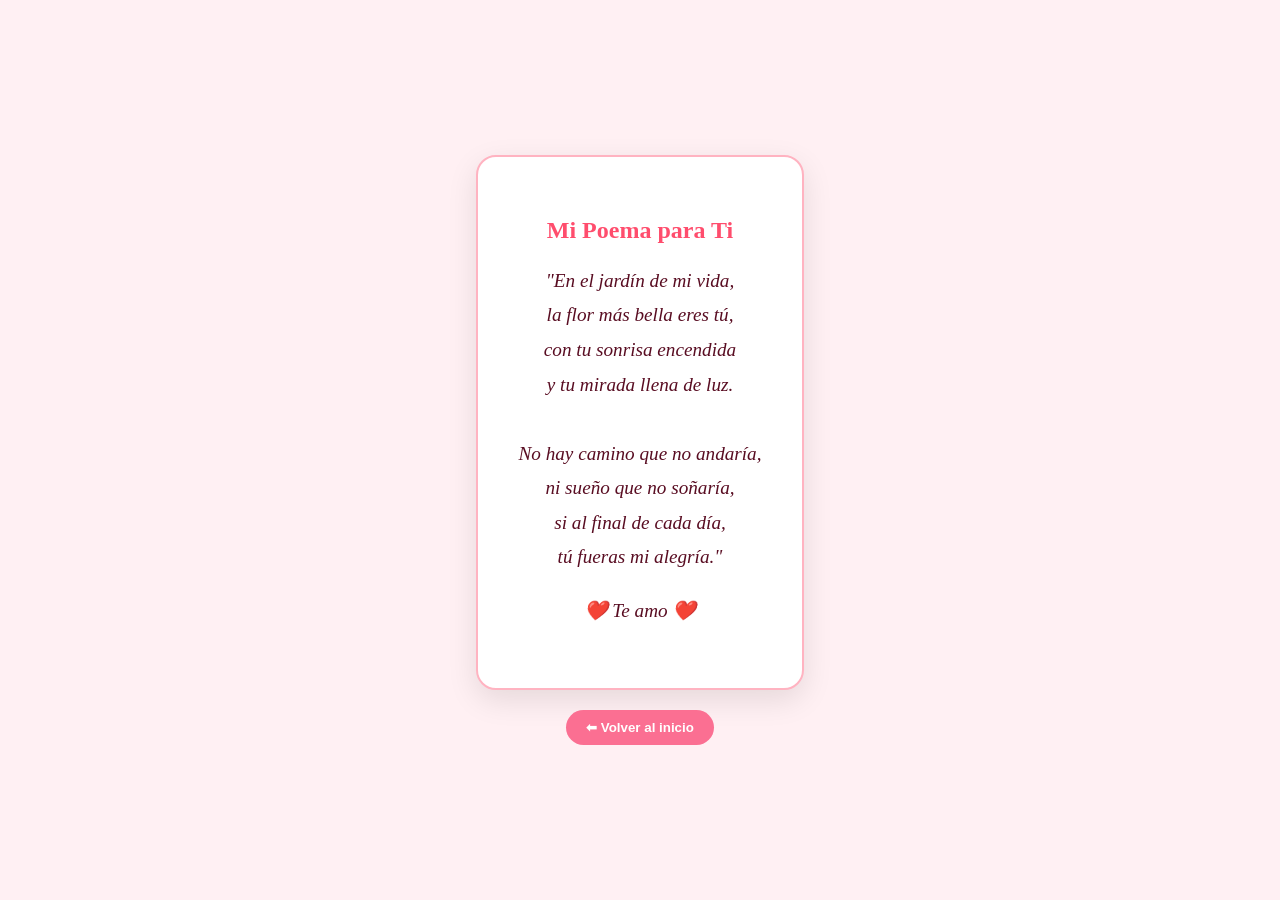
==== poema.html @ 06982c5a "Mejora de diseño: foto reajustada y animaciones suaves" ====
<!DOCTYPE html>
<html lang="es">
<head>
    <meta charset="UTF-8">
    <meta name="viewport" content="width=device-width, initial-scale=1.0">
    <title>Para mi amor ❤️</title>
    <style>
        body {
            background-color: #fff0f3;
            display: flex;
            justify-content: center;
            align-items: center;
            min-height: 100vh;
            margin: 0;
            font-family: 'Georgia', serif;
            flex-direction: column; /* Para que el botón quede abajo */
        }
        .contenedor-poema {
            background: white;
            padding: 40px;
            border-radius: 20px;
            box-shadow: 0 10px 30px rgba(0,0,0,0.1);
            max-width: 400px;
            text-align: center;
            border: 2px solid #ffb3c1;
            margin-bottom: 20px;
        }
        h2 { color: #ff4d6d; }
        p { color: #590d22; font-style: italic; line-height: 1.8; font-size: 1.2rem; }
        
        /* Estilo del botón de retroceder */
        .btn-regresar {
            padding: 10px 20px;
            background-color: #fb6f92;
            color: white;
            border: none;
            border-radius: 50px;
            cursor: pointer;
            font-family: 'Arial', sans-serif;
            text-decoration: none; /* Por si usas un <a> */
            font-weight: bold;
            transition: 0.3s;
        }
        .btn-regresar:hover {
            background-color: #ff8fab;
            transform: scale(1.05);
        }
    </style>
</head>
<body>

    <div class="contenedor-poema">
        <h2>Mi Poema para Ti</h2>
        <p>
            "En el jardín de mi vida,<br>
            la flor más bella eres tú,<br>
            con tu sonrisa encendida<br>
            y tu mirada llena de luz.<br><br>
            No hay camino que no andaría,<br>
            ni sueño que no soñaría,<br>
            si al final de cada día,<br>
            tú fueras mi alegría."
        </p>
        <p>❤️ Te amo ❤️</p>
    </div>

    <button class="btn-regresar" onclick="window.location.href='index.html'">
        ⬅ Volver al inicio
    </button>

</body>
</html>
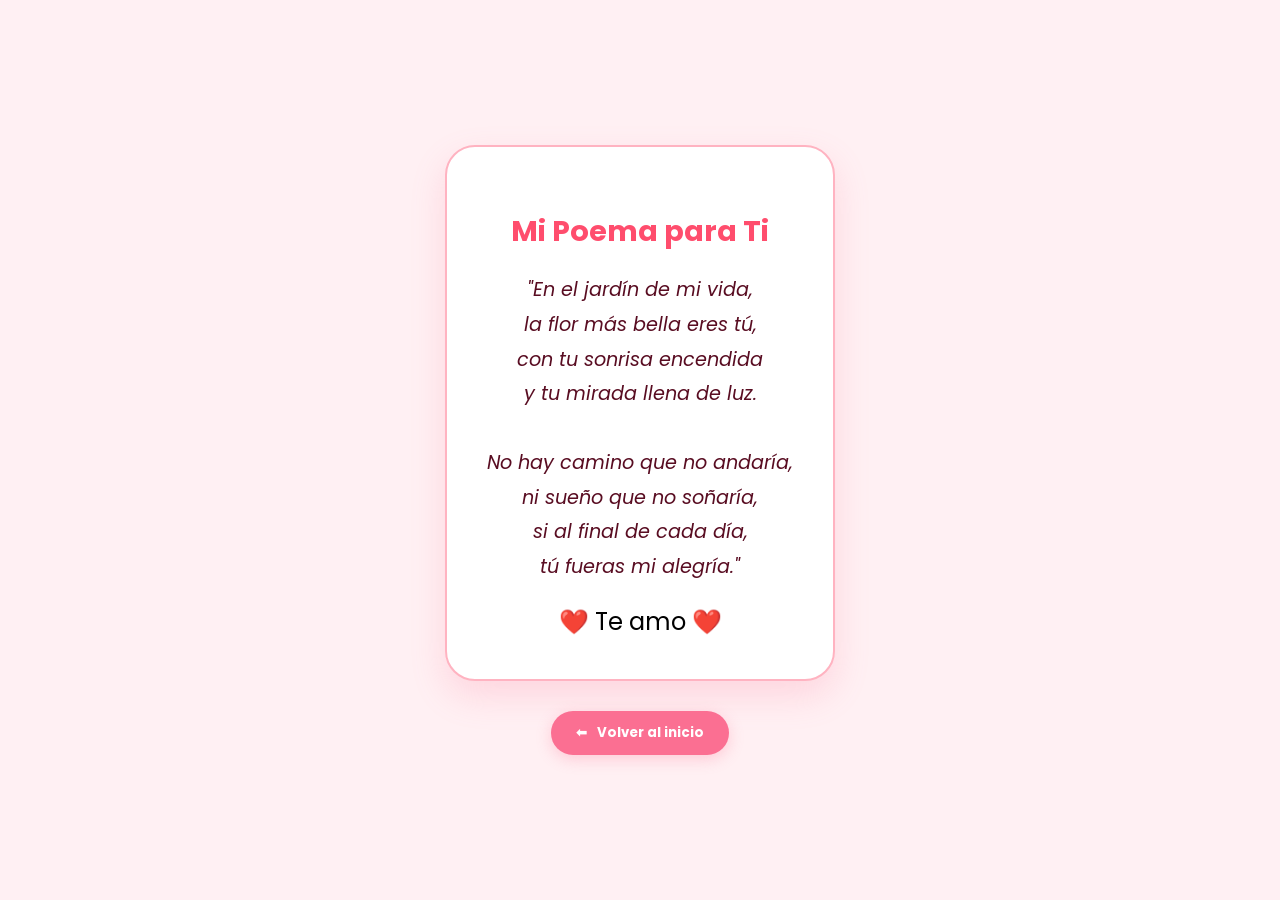
==== commit 093e7d92: "Solución definitiva al salto del botón No" ====
--- a/poema.html
+++ b/poema.html
@@ -4,6 +4,7 @@
     <meta charset="UTF-8">
     <meta name="viewport" content="width=device-width, initial-scale=1.0">
     <title>Para mi amor ❤️</title>
+    <link href="https://fonts.googleapis.com/css2?family=Poppins:ital,wght@0,400;0,700;1,400&display=swap" rel="stylesheet">
     <style>
         body {
             background-color: #fff0f3;
@@ -12,38 +13,70 @@
             align-items: center;
             min-height: 100vh;
             margin: 0;
-            font-family: 'Georgia', serif;
-            flex-direction: column; /* Para que el botón quede abajo */
+            font-family: 'Poppins', sans-serif; /* Consistencia con index.html */
+            flex-direction: column;
+            overflow: hidden;
         }
+
         .contenedor-poema {
             background: white;
             padding: 40px;
-            border-radius: 20px;
-            box-shadow: 0 10px 30px rgba(0,0,0,0.1);
+            border-radius: 30px; /* Bordes más redondeados y modernos */
+            box-shadow: 0 15px 35px rgba(251, 111, 146, 0.2);
             max-width: 400px;
             text-align: center;
             border: 2px solid #ffb3c1;
+            margin-bottom: 30px;
+            animation: aparecer 1.5s ease-out; /* Animación de entrada suave */
+        }
+
+        @keyframes aparecer {
+            from { opacity: 0; transform: translateY(20px); }
+            to { opacity: 1; transform: translateY(0); }
+        }
+
+        h2 { 
+            color: #ff4d6d; 
             margin-bottom: 20px;
+            font-size: 1.8rem;
         }
-        h2 { color: #ff4d6d; }
-        p { color: #590d22; font-style: italic; line-height: 1.8; font-size: 1.2rem; }
+
+        p { 
+            color: #590d22; 
+            font-style: italic; 
+            line-height: 1.8; 
+            font-size: 1.2rem; 
+            margin: 15px 0;
+        }
         
-        /* Estilo del botón de retroceder */
+        .corazon-final {
+            font-size: 1.5rem;
+            margin-top: 20px;
+            display: block;
+        }
+
+        /* Estilo del botón de retroceder mejorado */
         .btn-regresar {
-            padding: 10px 20px;
+            padding: 12px 25px;
             background-color: #fb6f92;
             color: white;
             border: none;
             border-radius: 50px;
             cursor: pointer;
-            font-family: 'Arial', sans-serif;
-            text-decoration: none; /* Por si usas un <a> */
+            font-family: 'Poppins', sans-serif;
+            text-decoration: none;
             font-weight: bold;
-            transition: 0.3s;
+            transition: all 0.3s ease;
+            box-shadow: 0 4px 15px rgba(251, 111, 146, 0.3);
+            display: flex;
+            align-items: center;
+            gap: 10px;
         }
+
         .btn-regresar:hover {
             background-color: #ff8fab;
             transform: scale(1.05);
+            box-shadow: 0 6px 20px rgba(251, 111, 146, 0.4);
         }
     </style>
 </head>
@@ -61,11 +94,11 @@
             si al final de cada día,<br>
             tú fueras mi alegría."
         </p>
-        <p>❤️ Te amo ❤️</p>
+        <span class="corazon-final">❤️ Te amo ❤️</span>
     </div>
 
     <button class="btn-regresar" onclick="window.location.href='index.html'">
-        ⬅ Volver al inicio
+        <span>⬅</span> Volver al inicio
     </button>
 
 </body>
